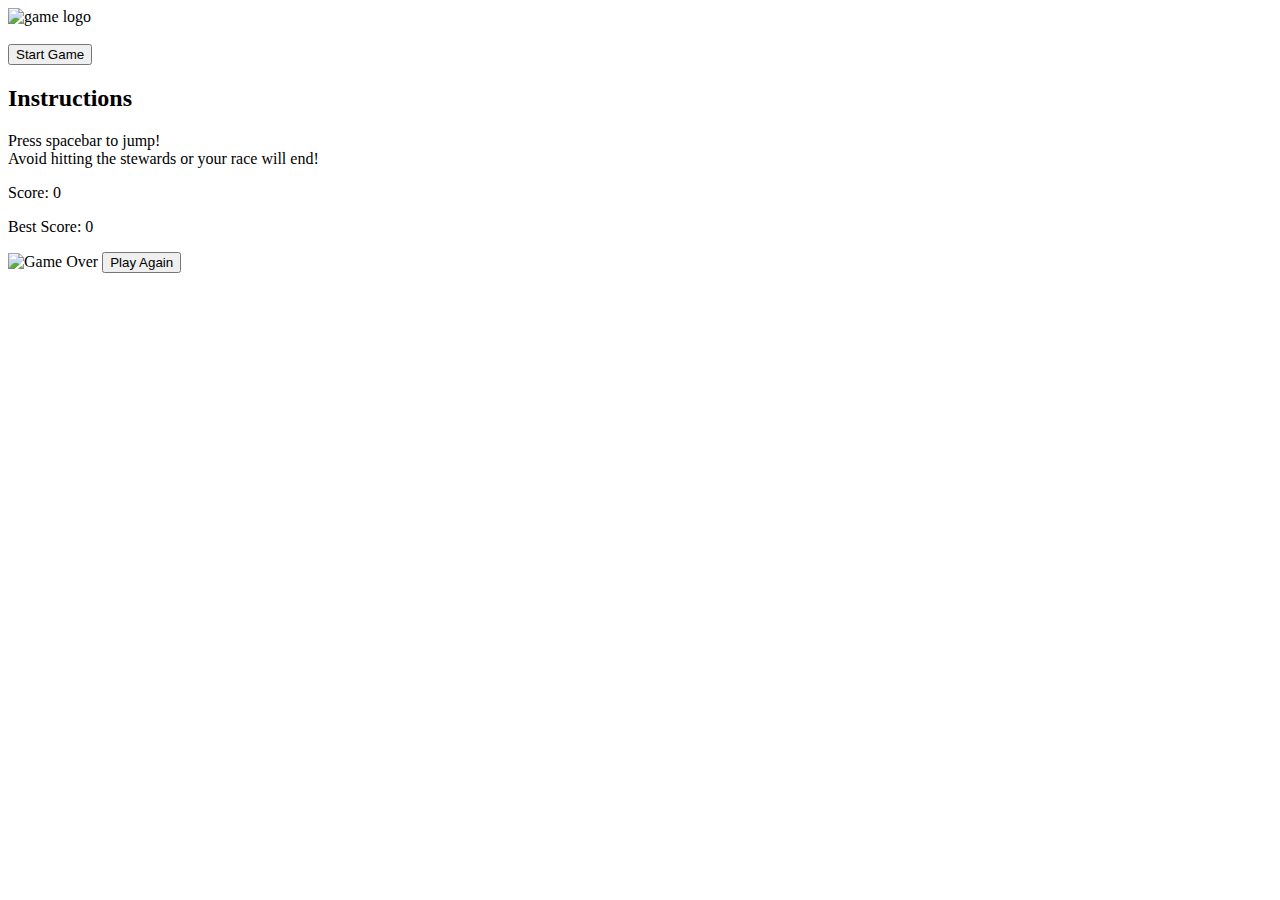
==== index.html @ f30fd421 "changed index.html location" ====
<!DOCTYPE html>
<html lang="en">
  <head>
    <meta charset="UTF-8" />
    <meta name="viewport" content="width=device-width, initial-scale=1.0" />
    <link rel="stylesheet" href="./Styles/style.css" />
    <title>Jimmy Jump!</title>
  </head>
  <body>
    <main>
      <div id="start-screen">
        <img src="./Images/game-logo.png" alt="game logo" />
        <br />
        <br />
        <button id="start-button">Start Game</button>
        <h2>Instructions</h2>
        <p>
          Press spacebar to jump! <br />
          Avoid hitting the stewards or your race will end!
        </p>
      </div>

      <div id="game-container">
        <div>
          <p>Score: <span id="score">0</span></p>
          <p>Best Score: <span id="best-score">0</span></p>
        </div>

        <div id="game-screen"></div>
      </div>
      
      <div id="end-screen">
        <!-- Audio not playing when end-screen displayed
          <audio autoplay> 
          <source src="./Images/wasted-sound.mp3" type="audio/mp3" />
        </audio> -->
        <img src="./Images/wasted.png" alt="Game Over" />
        <button id="restart-button">Play Again</button>
      </div>
    </main>

    <script type="text/javascript" src="./Src/obstacles.js"></script>
    <script type="text/javascript" src="./Src/player.js"></script>
    <script type="text/javascript" src="./Src/game.js"></script>
    <script type="text/javascript" src="./Src/script.js"></script>
  </body>
</html>
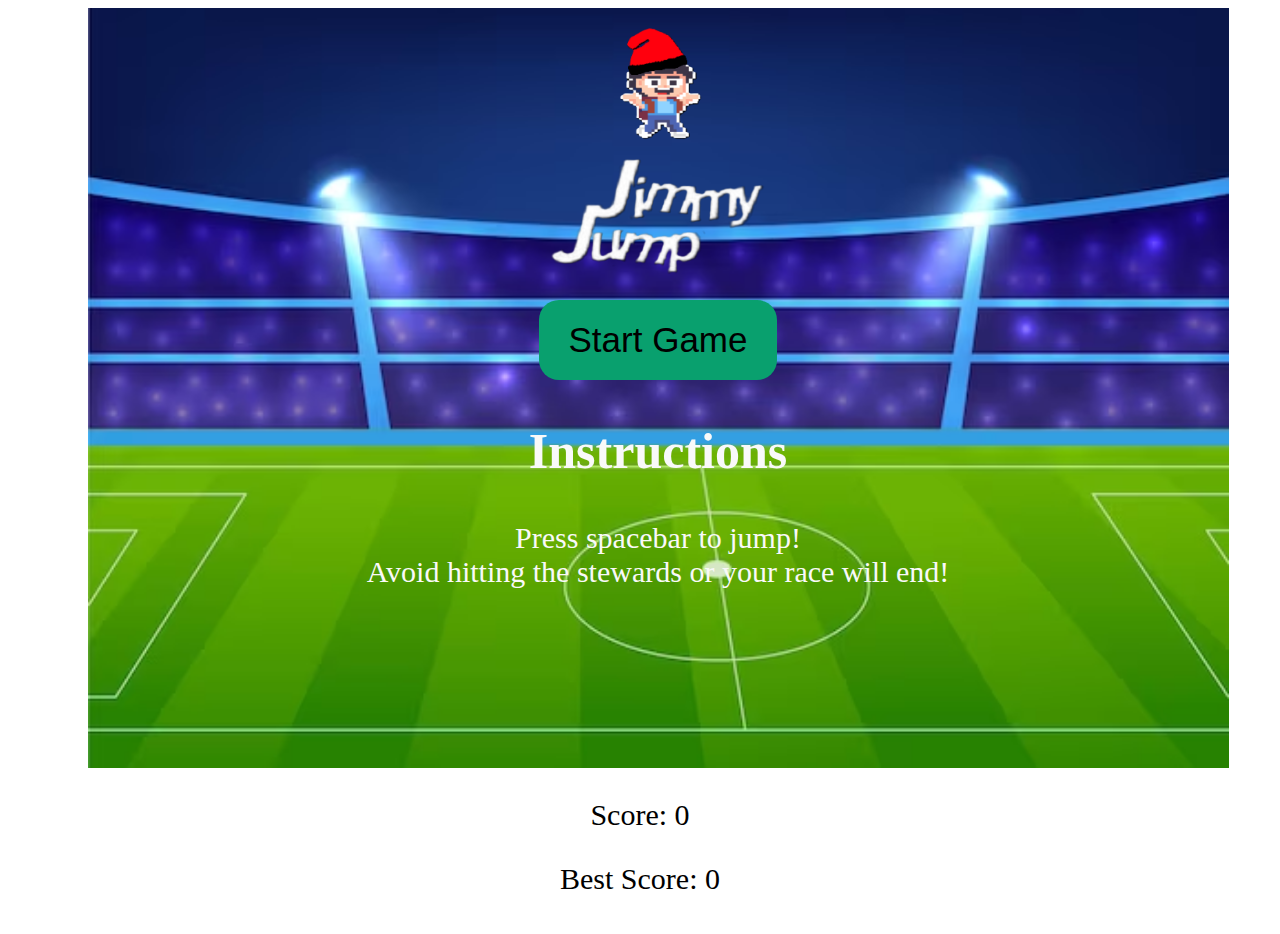
==== commit 6fd85e42: "modified js and css script links due to index.html new location" ====
--- a/index.html
+++ b/index.html
@@ -3,13 +3,13 @@
   <head>
     <meta charset="UTF-8" />
     <meta name="viewport" content="width=device-width, initial-scale=1.0" />
-    <link rel="stylesheet" href="./Styles/style.css" />
+    <link rel="stylesheet" href="./Project-1/Styles/style.css" />
     <title>Jimmy Jump!</title>
   </head>
   <body>
     <main>
       <div id="start-screen">
-        <img src="./Images/game-logo.png" alt="game logo" />
+        <img src="./Project-1/Images/game-logo.png" alt="game logo" />
         <br />
         <br />
         <button id="start-button">Start Game</button>
@@ -34,14 +34,14 @@
           <audio autoplay> 
           <source src="./Images/wasted-sound.mp3" type="audio/mp3" />
         </audio> -->
-        <img src="./Images/wasted.png" alt="Game Over" />
+        <img src="./Project-1/Images/wasted.png" alt="Game Over" />
         <button id="restart-button">Play Again</button>
       </div>
     </main>
 
-    <script type="text/javascript" src="./Src/obstacles.js"></script>
-    <script type="text/javascript" src="./Src/player.js"></script>
-    <script type="text/javascript" src="./Src/game.js"></script>
-    <script type="text/javascript" src="./Src/script.js"></script>
+    <script type="text/javascript" src="./Project-1/Src/obstacles.js"></script>
+    <script type="text/javascript" src="./Project-1/Src/player.js"></script>
+    <script type="text/javascript" src="./Project-1/Src/game.js"></script>
+    <script type="text/javascript" src="./Project-1/Src/script.js"></script>
   </body>
 </html>
--- a/Project-1/Styles/style.css
+++ b/Project-1/Styles/style.css
@@ -0,0 +1,74 @@
+body {
+  padding: 0;
+  text-align: center;
+}
+
+#start-screen {
+  display: block;
+  padding: 20px 10px;
+  height: 80vh;
+  width: 100vw;
+  background-image: url(/Project-1/Images/football-background.avif);
+  background-size: contain;
+  background-repeat: no-repeat;
+  background-position: center;
+}
+
+#start-screen img {
+  height: 250px;
+}
+
+#start-screen h2,
+p {
+  color: rgb(249, 249, 249);
+}
+
+h2 {
+  font-size: 50px;
+}
+
+p {
+  font-size: 30px;
+}
+
+#game-container {
+  display: flex;
+  justify-content: center;
+}
+
+#game-container p {
+  color: rgb(0, 0, 0);
+}
+
+#game-screen {
+  display: none;
+  align-content: center;
+  overflow: hidden;
+  background-image: url(../Images/football-background.avif);
+  background-size: cover;
+  position: relative;
+}
+
+#end-screen {
+  height: 80vh;
+  width: 100vw;
+  display: none;
+  background-image: url(../Images/football-background.avif);
+  background-size: contain;
+  background-repeat: no-repeat;
+  background-position: center;
+}
+
+#end-screen img {
+  padding: 50px;
+  height: 300px;
+  width: 600px;
+}
+
+button {
+  font-size: 35px;
+  border: 0;
+  background-color: rgb(9, 160, 110);
+  padding: 20px 30px;
+  border-radius: 20px;
+}
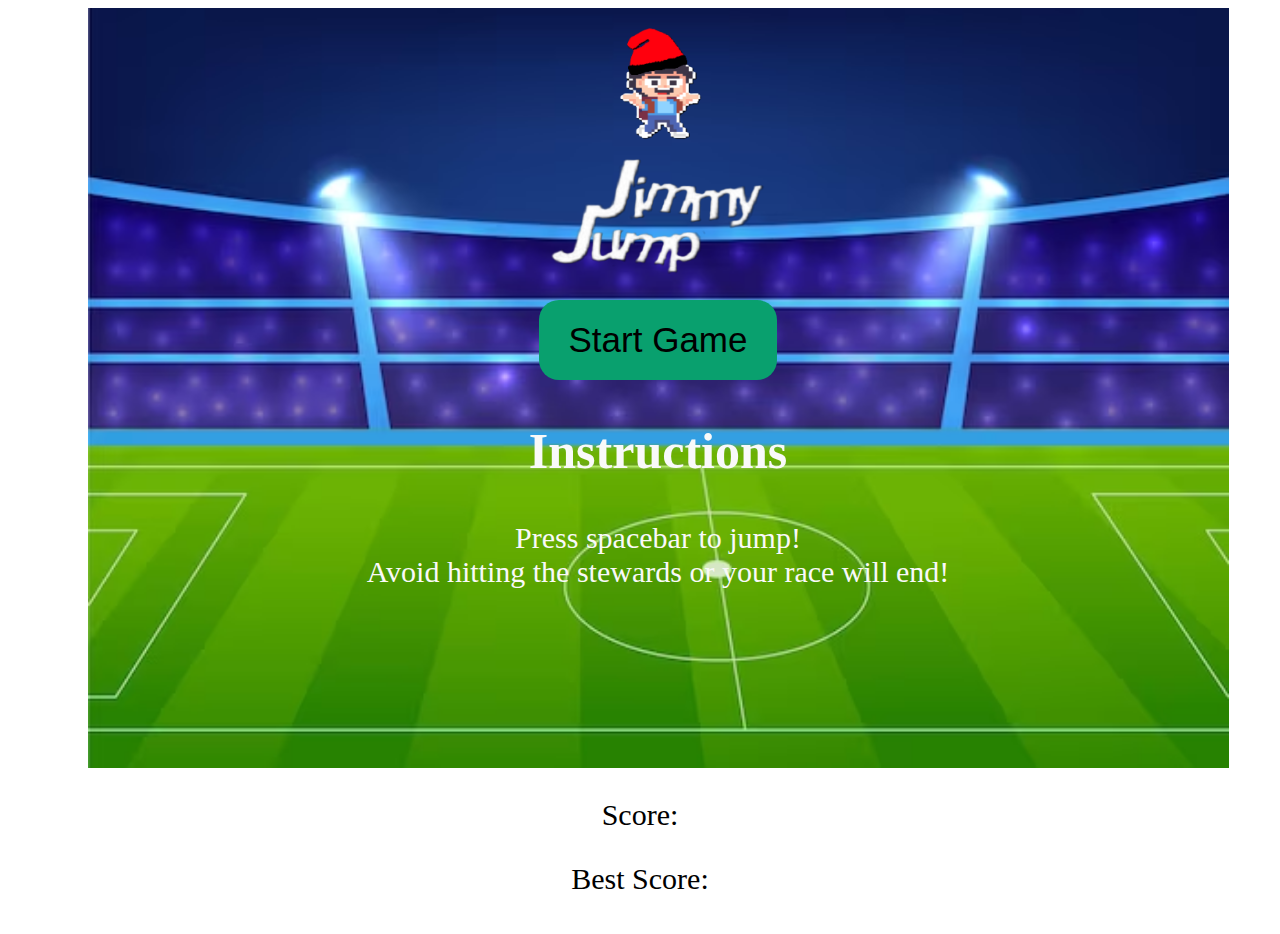
==== commit b71bf71b: "deleted duplicate line of code (had start event occurring twice)" ====
--- a/index.html
+++ b/index.html
@@ -22,18 +22,17 @@
 
       <div id="game-container">
         <div>
-          <p>Score: <span id="score">0</span></p>
-          <p>Best Score: <span id="best-score">0</span></p>
+          <p>Score: <span id="score"></span></p>
+          <p>Best Score: <span id="best-score"></span></p>
         </div>
 
         <div id="game-screen"></div>
       </div>
-      
+
       <div id="end-screen">
-        <!-- Audio not playing when end-screen displayed
-          <audio autoplay> 
-          <source src="./Images/wasted-sound.mp3" type="audio/mp3" />
-        </audio> -->
+        <audio id="wasted-sound">
+          <source src="./Project-1/Images/wasted-sound.mp3" type="audio/mp3" />
+        </audio>
         <img src="./Project-1/Images/wasted.png" alt="Game Over" />
         <button id="restart-button">Play Again</button>
       </div>
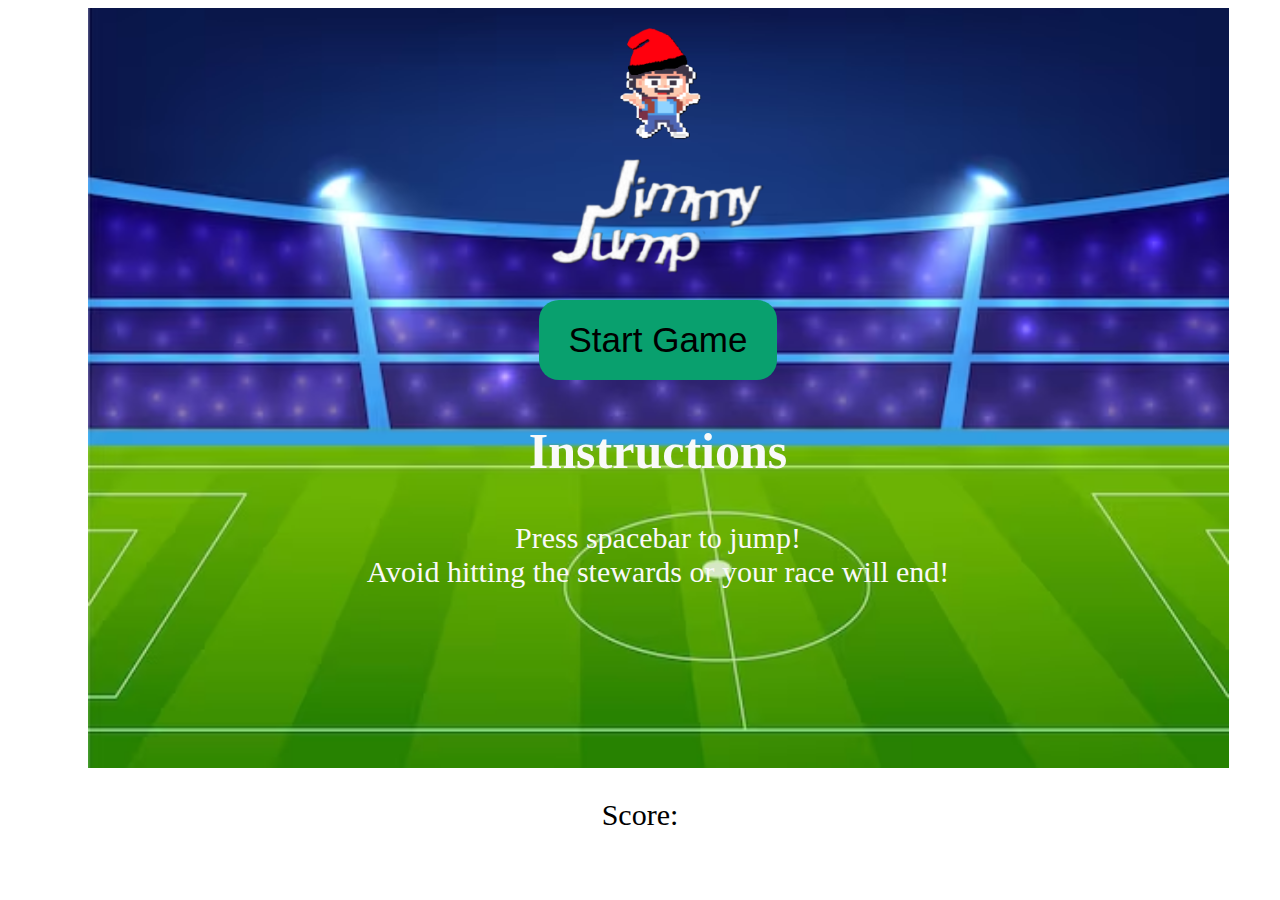
==== commit c377a9e9: "changed obstacle'sminHeight and speed values" ====
--- a/index.html
+++ b/index.html
@@ -23,10 +23,23 @@
       <div id="game-container">
         <div>
           <p>Score: <span id="score"></span></p>
-          <p>Best Score: <span id="best-score"></span></p>
+          <!--<p>Best Score: <span id="best-score"></span></p>-->
         </div>
 
-        <div id="game-screen"></div>
+        <div id="game-screen">
+          <audio id="theme-music">
+            <source
+              src="./Project-1/Images/game-music-theme.mp3"
+              type="audio/mp3"
+            />
+          </audio>
+          <audio id="jump-sound">
+            <source
+              src="./Project-1/Images/cartoon-jump.mp3"
+              type="audio/mp3"
+            />
+          </audio>
+        </div>
       </div>
 
       <div id="end-screen">
--- a/Project-1/Styles/style.css
+++ b/Project-1/Styles/style.css
@@ -8,7 +8,7 @@
   padding: 20px 10px;
   height: 80vh;
   width: 100vw;
-  background-image: url(/Project-1/Images/football-background.avif);
+  background-image: url(../Images/football-background.avif);
   background-size: contain;
   background-repeat: no-repeat;
   background-position: center;
